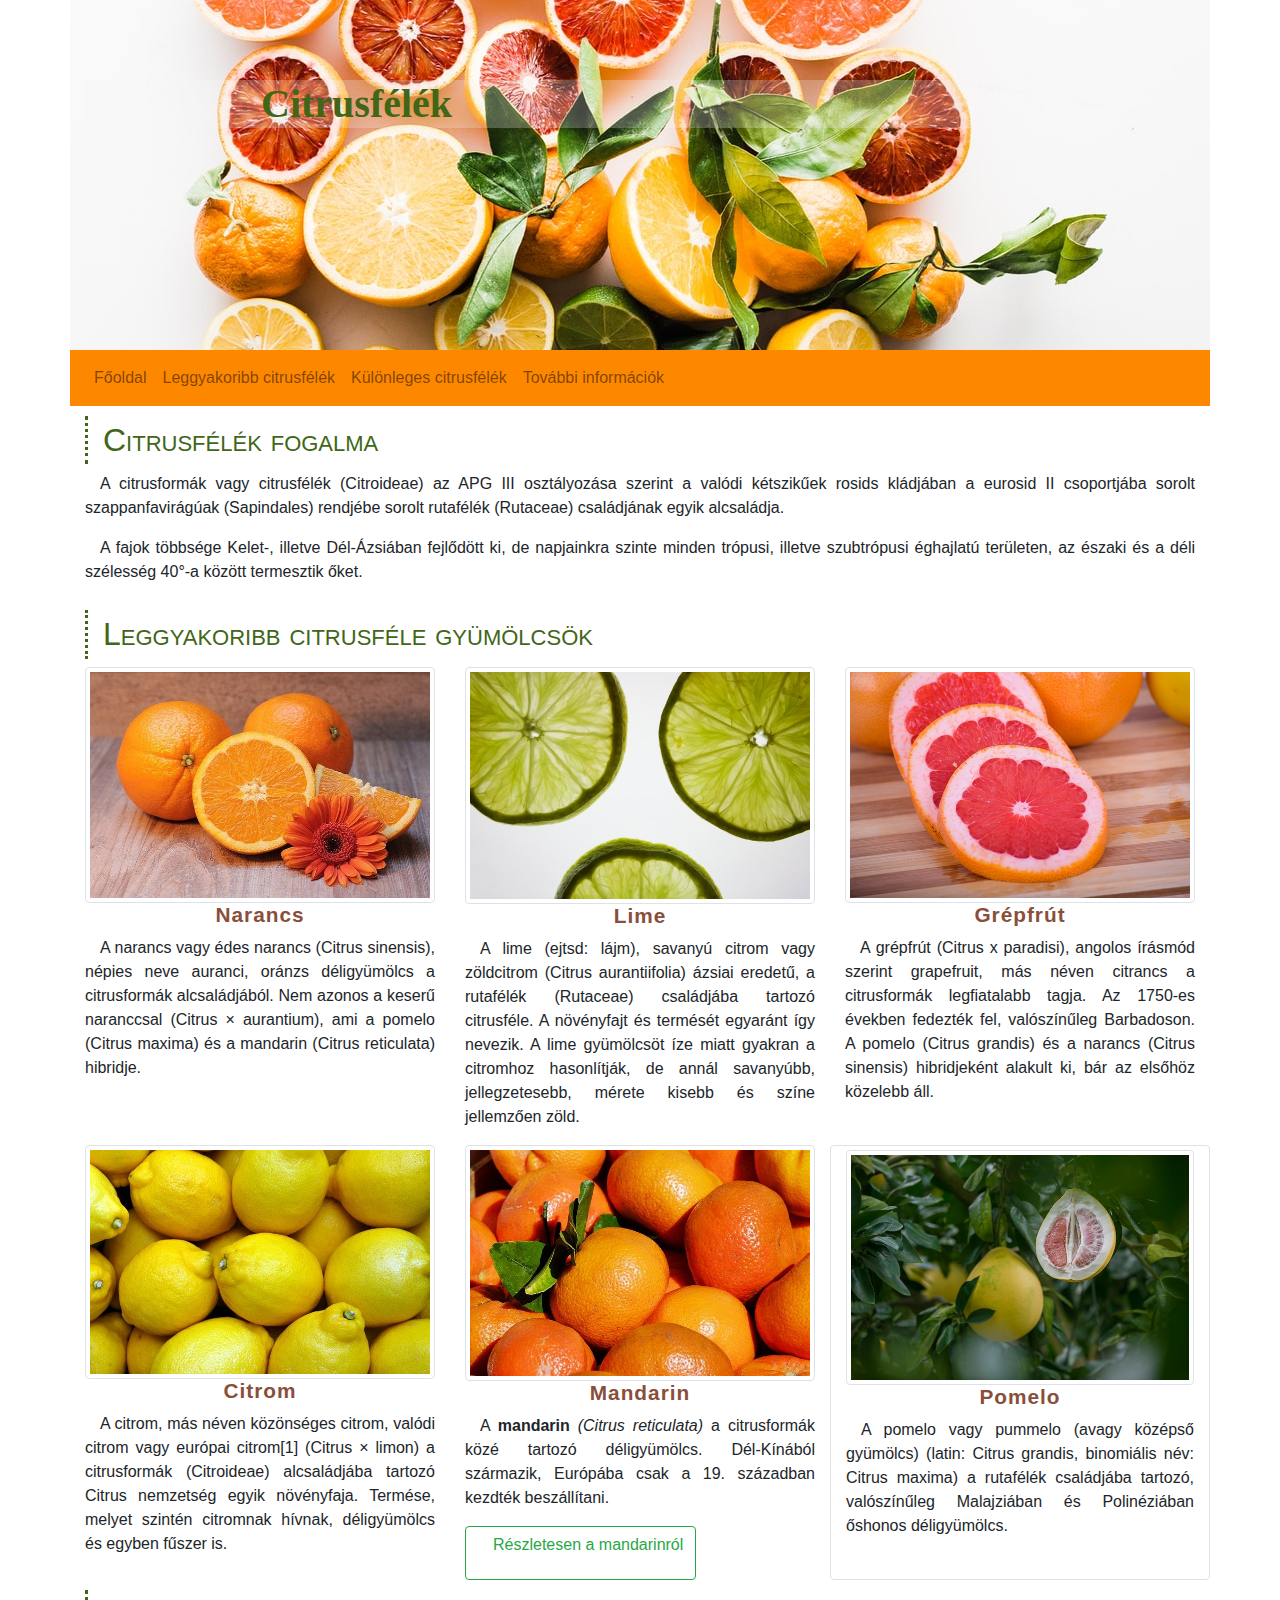
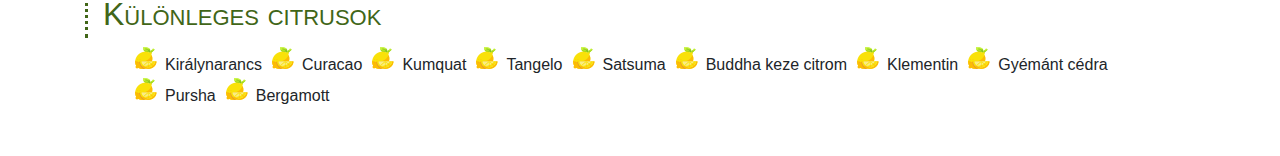
==== index.html @ 2d2538d3 "leadott" ====
<!DOCTYPE html>
<html lang="hu">

<head>    
    <meta name="viewport" content="width=device-width, initial-scale=1, shrink-to-fit=no">    
    <link rel="stylesheet" href="bootstrap/css/bootstrap.min.css">    
    <link rel="stylesheet" href="css/style.css">
    <meta charset="utf-8">
    <title>Citrusfélék</title>
</head>

<body>
    <header class="container">
        <div class="row">
            <div class="col-12">
                <h1 class="d-none d-sm-block">Citrusfélék</h1>
            </div>
        </div>
    </header>
    <nav class="container navbar navbar-expand-lg navbar-light">      
        <button class="navbar-toggler ml-auto" type="button" data-toggle="collapse" data-target="#navbarNavAltMarkup" aria-controls="navbarNavAltMarkup" aria-expanded="false" aria-label="Toggle navigation">
          <span class="navbar-toggler-icon"></span>
        </button>
        <div class="collapse navbar-collapse" id="navbarNavAltMarkup">
          <div class="navbar-nav">
            <a class="nav-link" href="index.html">Főoldal <span class="sr-only">(current)</span></a>
            <a class="nav-link" href="index.html#leggyakoribb">Leggyakoribb citrusfélék</a>
            <a class="nav-link" href="index.html#kulonleges">Különleges citrusfélék</a> 
            <a class="nav-link" href="https://hu.wikipedia.org/wiki/Citrusform%C3%A1k" target="_blank">További információk</a>          
          </div>
        </div>
      </nav>
    <main class="container ">
        <article class="row">
            <div class="col-12">
                <h2>Citrusfélék fogalma</h2>
                <p>
                    A citrusformák vagy citrusfélék (Citroideae) az APG III osztályozása szerint a valódi kétszikűek
                    rosids kládjában a eurosid II csoportjába sorolt szappanfavirágúak (Sapindales) rendjébe sorolt
                    rutafélék (Rutaceae) családjának egyik alcsaládja.
                </p>
                <p>A fajok többsége Kelet-, illetve Dél-Ázsiában fejlődött ki, de napjainkra szinte minden trópusi,
                    illetve szubtrópusi éghajlatú területen, az északi és a déli szélesség 40°-a között termesztik őket.
                </p>
            </div>
        </article>
        <article class="row">
            <div class="col-12">
                <h2 id="leggyakoribb">Leggyakoribb citrusféle gyümölcsök</h2>
            </div>
            <div class="col-sm-6 col-lg-6 col-xl-4">
                <img src="img/narancs.jpg" alt="Narancs" class="img-fluid img-thumbnail">
                <h3>Narancs</h3>
                <p>A narancs vagy édes narancs (Citrus sinensis), népies neve auranci, oránzs déligyümölcs a citrusformák alcsaládjából. Nem azonos a keserű naranccsal (Citrus × aurantium), ami a pomelo (Citrus maxima) és a mandarin (Citrus reticulata) hibridje.</p>
            </div>
           <div class="col-sm-6 col-lg-6 col-xl-4">
               <img src="img/lime2.jpg" alt="Lime" class="img-fluid img-thumbnail">
               <h3>Lime</h3>
               <p>A lime (ejtsd: lájm), savanyú citrom vagy zöldcitrom (Citrus aurantiifolia) ázsiai eredetű, a rutafélék (Rutaceae) családjába tartozó citrusféle. A növényfajt és termését egyaránt így nevezik. A lime gyümölcsöt íze miatt gyakran a citromhoz hasonlítják, de annál savanyúbb, jellegzetesebb, mérete kisebb és színe jellemzően zöld.</p>
           </div>
           <div class="col-sm-6 col-lg-6 col-xl-4">
               <img src="img/grapefruit.jpg" alt="Grapefruit" class="img-fluid img-thumbnail">
               <h3>Grépfrút</h3>
               <p>A grépfrút (Citrus x paradisi), angolos írásmód szerint grapefruit, más néven citrancs a citrusformák legfiatalabb tagja. Az 1750-es években fedezték fel, valószínűleg Barbadoson. A pomelo (Citrus grandis) és a narancs (Citrus sinensis) hibridjeként alakult ki, bár az elsőhöz közelebb áll. </p>
           </div>
           <div class="col-sm-6 col-lg-6 col-xl-4">
                <img src="img/citrom.jpg" alt="Citrom" class="img-fluid img-thumbnail">
                <h3>Citrom</h3>
                <p>A citrom, más néven közönséges citrom, valódi citrom vagy európai citrom[1] (Citrus × limon) a citrusformák (Citroideae) alcsaládjába tartozó Citrus nemzetség egyik növényfaja. Termése, melyet szintén citromnak hívnak, déligyümölcs és egyben fűszer is.</p>
           </div>     
           <div class="col-sm-6 col-lg-6 col-xl-4">
                <img src="img/mandarin.jpg" alt="Citrom" class="img-fluid img-thumbnail">
                <h3>Mandarin</h3>
                <p>A <b>mandarin</b> <i>(Citrus reticulata)</i> a citrusformák közé tartozó déligyümölcs. Dél-Kínából származik, Európába csak a 19. században kezdték beszállítani.</p>
                <a class=" btn btn-outline-success" href="mandarin.html"><p class="text-right">Részletesen a mandarinról</p></a>
            </div>           
           
            <div class="col-sm-6 col-lg-6 col-xl-4 img-fluid img-thumbnail">
                <img src="img/pomelo.jpg" alt="Pomelo" class="img-fluid img-thumbnail">
                <h3>Pomelo</h3>
                <p>A pomelo vagy pummelo (avagy középső gyümölcs) (latin: Citrus grandis, binomiális név: Citrus maxima) a rutafélék családjába tartozó, valószínűleg Malajziában és Polinéziában őshonos déligyümölcs. </p>
            </div>
        </article>
        <article class="row mb-5">
            <div class="col-12">
                <h2 id="kulonleges">Különleges citrusok</h2> 
                <ul>
                    <li>Királynarancs</li>
                    <li>Curacao</li>
                    <li>Kumquat</li>
                    <li>Tangelo</li>
                    <li>Satsuma</li>
                    <li>Buddha keze citrom</li>
                    <li>Klementin</li>
                    <li>Gyémánt cédra</li>
                    <li>Pursha</li>
                    <li>Bergamott</li>
                </ul>                                   
            </div>
        </article>
    </main>    
    <script src="bootstrap/js/jquery-3.5.1.min.js"></script>
    <script src="bootstrap/js/bootstrap.min.js"></script>    
</body>

</html>
---- css/style.css ----
header{    
    background-position: center center;
    height: 350px;
    background-image: url('../img/bg2.jpg');
}

h1{
    background-color: rgb(248, 248, 248, 0.25);
    margin-top: 80px;
    padding-left: 11rem;   
    color: #416618;
    font-weight: bold;
    font-family: Verdana;
}

h2{    
    margin-top: 10px;  
    color: #416618;
    border-color: #416618;
    border-left-style: dotted;
    border-left-width: 3px;
    font-variant: small-caps;
    padding: 5px 15px;
}

h3{    
    font-weight: bold;
    color: #894f3b;    
    text-align: center;
    letter-spacing: 1px;
    font-size: 130%;
}


li{
    list-style-image: url(../img/lemon2.png);
    float: left;
    margin-left: 40px;
}


td,th{
    text-align: center;
}

thead>tr:first-child{    
    letter-spacing: 2px;  
    text-transform: uppercase;  
}
.navbar{
    background-color: #fd8800;
}

p{
    text-align: justify;
    text-indent: 15px;
}
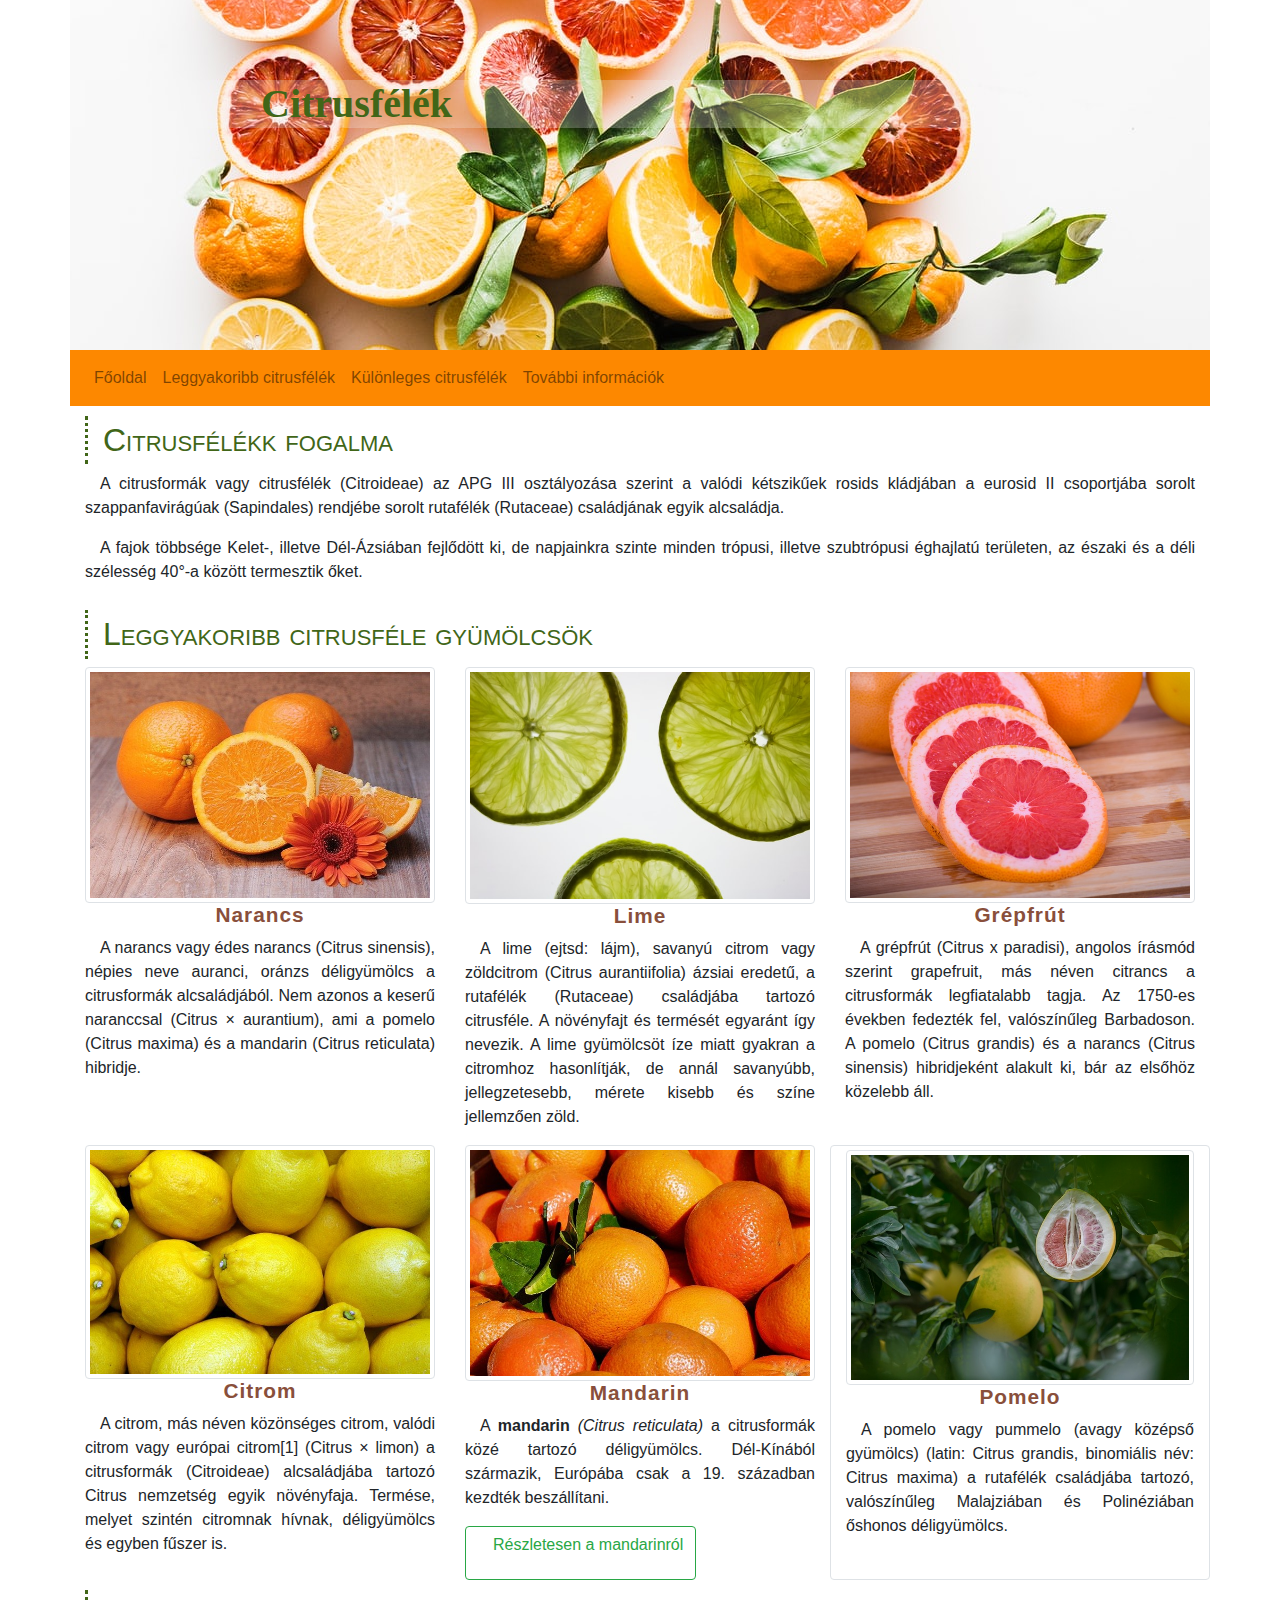
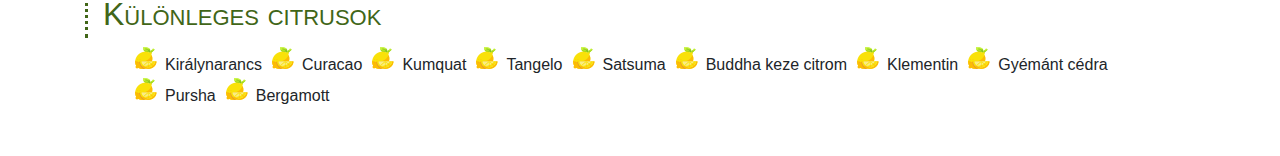
==== commit 326cc4b2: "Update index.html" ====
--- a/index.html
+++ b/index.html
@@ -33,7 +33,7 @@
     <main class="container ">
         <article class="row">
             <div class="col-12">
-                <h2>Citrusfélék fogalma</h2>
+                <h2>Citrusfélékk fogalma</h2>
                 <p>
                     A citrusformák vagy citrusfélék (Citroideae) az APG III osztályozása szerint a valódi kétszikűek
                     rosids kládjában a eurosid II csoportjába sorolt szappanfavirágúak (Sapindales) rendjébe sorolt
